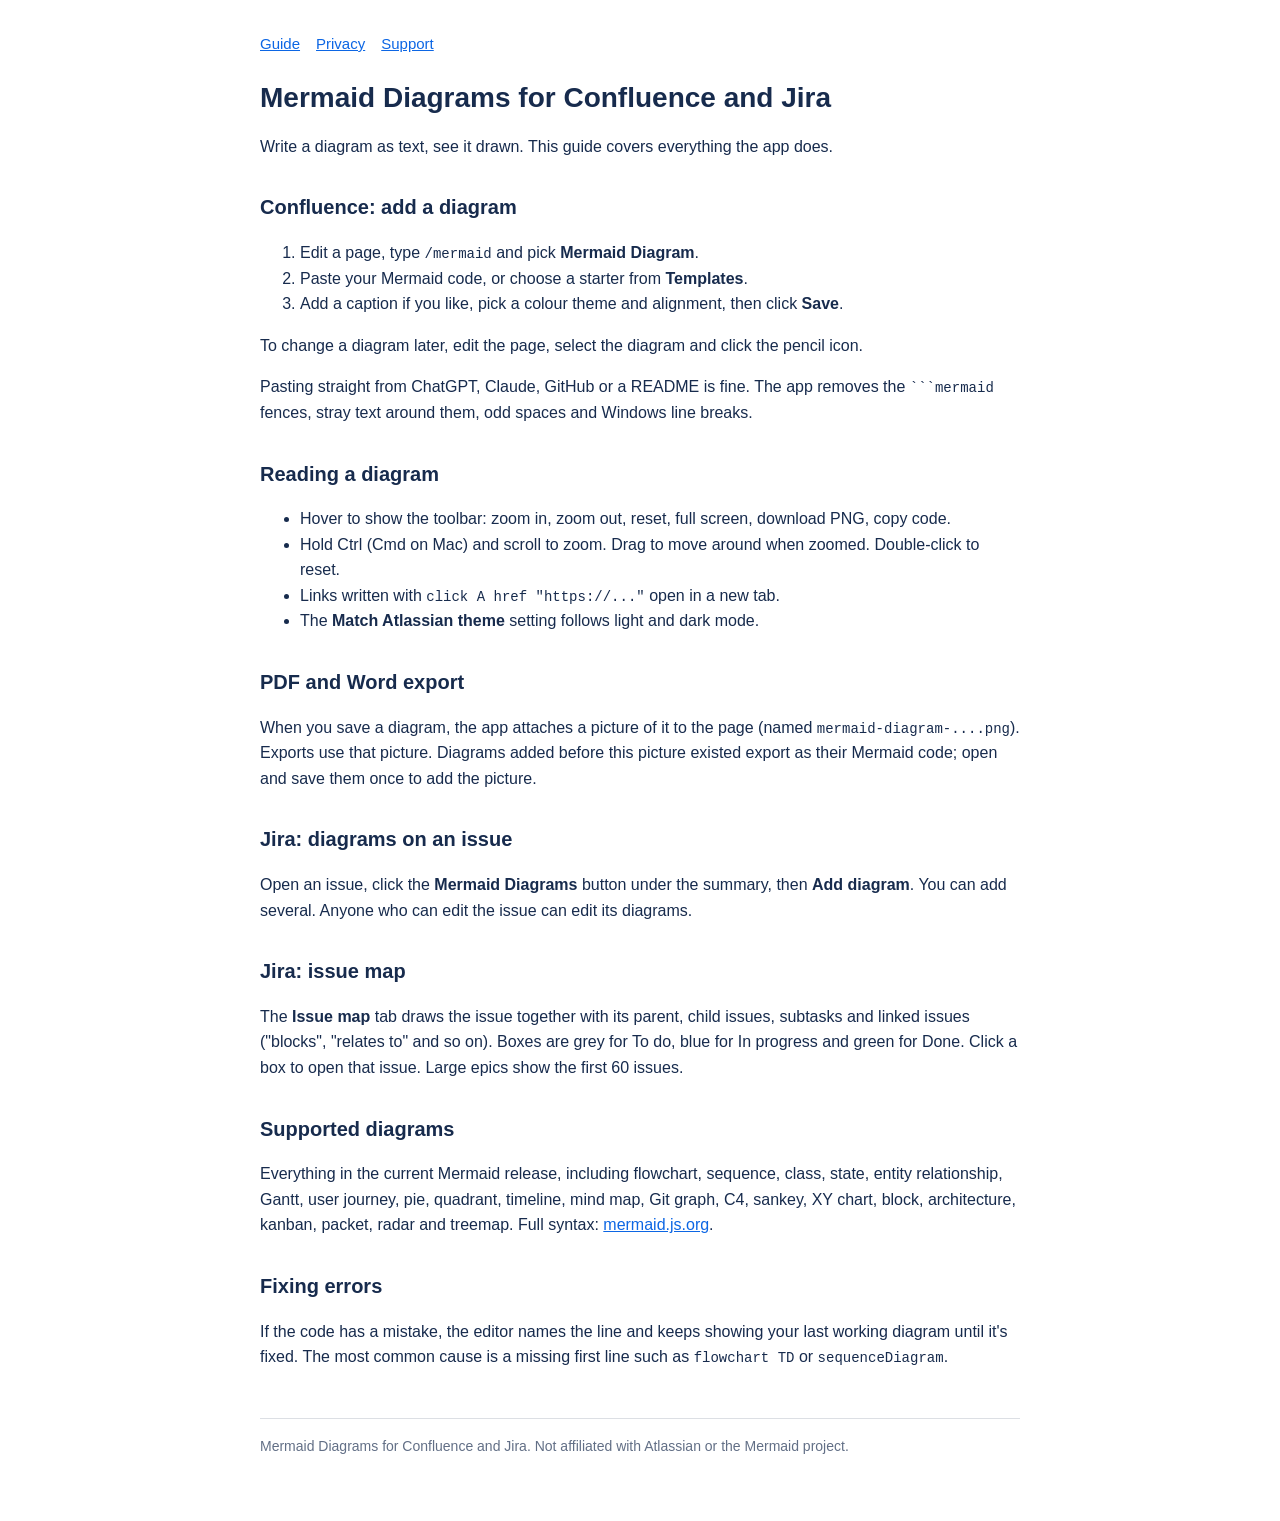
==== index.html @ 721a8bae "Guide, privacy and support pages for Mermaid Diagrams" ====
<!doctype html><html lang="en"><head><meta charset="utf-8"><meta name="viewport" content="width=device-width,initial-scale=1"><title>Mermaid Diagrams: guide</title><link rel="stylesheet" href="style.css"></head><body><main><nav><a href="index.html">Guide</a><a href="privacy.html">Privacy</a><a href="support.html">Support</a></nav>
<h1>Mermaid Diagrams for Confluence and Jira</h1>
<p>Write a diagram as text, see it drawn. This guide covers everything the app does.</p>
<h2>Confluence: add a diagram</h2>
<ol><li>Edit a page, type <code>/mermaid</code> and pick <strong>Mermaid Diagram</strong>.</li>
<li>Paste your Mermaid code, or choose a starter from <strong>Templates</strong>.</li>
<li>Add a caption if you like, pick a colour theme and alignment, then click <strong>Save</strong>.</li></ol>
<p>To change a diagram later, edit the page, select the diagram and click the pencil icon.</p>
<p>Pasting straight from ChatGPT, Claude, GitHub or a README is fine. The app removes the <code>```mermaid</code> fences, stray text around them, odd spaces and Windows line breaks.</p>
<h2>Reading a diagram</h2>
<ul><li>Hover to show the toolbar: zoom in, zoom out, reset, full screen, download PNG, copy code.</li>
<li>Hold Ctrl (Cmd on Mac) and scroll to zoom. Drag to move around when zoomed. Double-click to reset.</li>
<li>Links written with <code>click A href "https://..."</code> open in a new tab.</li>
<li>The <strong>Match Atlassian theme</strong> setting follows light and dark mode.</li></ul>
<h2>PDF and Word export</h2>
<p>When you save a diagram, the app attaches a picture of it to the page (named <code>mermaid-diagram-....png</code>). Exports use that picture. Diagrams added before this picture existed export as their Mermaid code; open and save them once to add the picture.</p>
<h2>Jira: diagrams on an issue</h2>
<p>Open an issue, click the <strong>Mermaid Diagrams</strong> button under the summary, then <strong>Add diagram</strong>. You can add several. Anyone who can edit the issue can edit its diagrams.</p>
<h2>Jira: issue map</h2>
<p>The <strong>Issue map</strong> tab draws the issue together with its parent, child issues, subtasks and linked issues ("blocks", "relates to" and so on). Boxes are grey for To do, blue for In progress and green for Done. Click a box to open that issue. Large epics show the first 60 issues.</p>
<h2>Supported diagrams</h2>
<p>Everything in the current Mermaid release, including flowchart, sequence, class, state, entity relationship, Gantt, user journey, pie, quadrant, timeline, mind map, Git graph, C4, sankey, XY chart, block, architecture, kanban, packet, radar and treemap. Full syntax: <a href="https://mermaid.js.org/intro/syntax-reference.html">mermaid.js.org</a>.</p>
<h2>Fixing errors</h2>
<p>If the code has a mistake, the editor names the line and keeps showing your last working diagram until it's fixed. The most common cause is a missing first line such as <code>flowchart TD</code> or <code>sequenceDiagram</code>.</p>
<footer>Mermaid Diagrams for Confluence and Jira. Not affiliated with Atlassian or the Mermaid project.</footer></main></body></html>
---- style.css ----
:root{--bg:#fff;--text:#172b4d;--muted:#626f86;--accent:#0c66e4;--line:#dcdfe4}
@media (prefers-color-scheme:dark){:root{--bg:#1d2125;--text:#c7d1db;--muted:#8c9bab;--accent:#579dff;--line:#38414a}}
body{margin:0;background:var(--bg);color:var(--text);font:16px/1.6 -apple-system,BlinkMacSystemFont,"Segoe UI",Roboto,Arial,sans-serif}
main{max-width:760px;margin:0 auto;padding:32px 16px 64px}
nav{display:flex;gap:16px;flex-wrap:wrap;margin-bottom:24px;font-size:15px}
a{color:var(--accent)} h1{font-size:28px;line-height:1.25} h2{margin-top:32px;font-size:20px}
code,pre{font-family:ui-monospace,Menlo,Consolas,monospace;font-size:14px} pre{background:rgba(127,127,127,.12);padding:12px;border-radius:6px;overflow-x:auto}
.muted{color:var(--muted)} footer{margin-top:48px;border-top:1px solid var(--line);padding-top:16px;font-size:14px;color:var(--muted)}
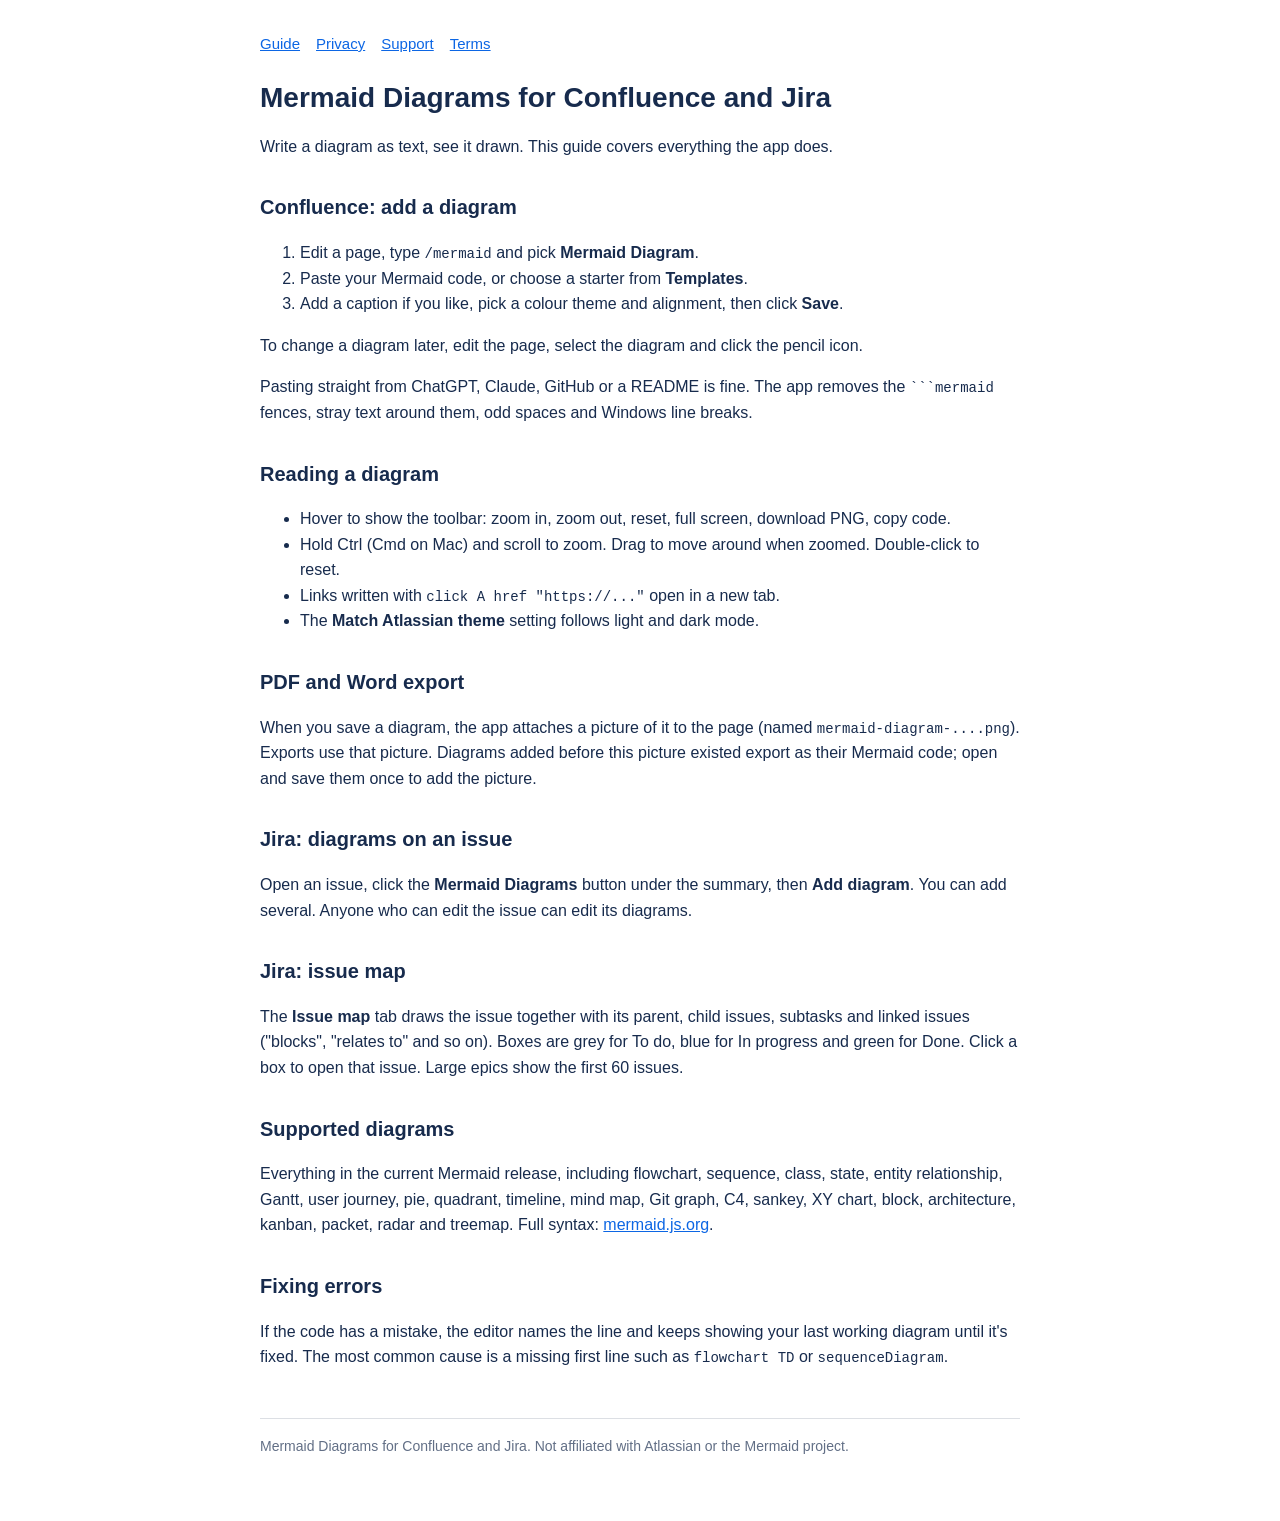
==== commit e5a662fd: "Add terms page" ====
--- a/index.html
+++ b/index.html
@@ -1,4 +1,4 @@
-<!doctype html><html lang="en"><head><meta charset="utf-8"><meta name="viewport" content="width=device-width,initial-scale=1"><title>Mermaid Diagrams: guide</title><link rel="stylesheet" href="style.css"></head><body><main><nav><a href="index.html">Guide</a><a href="privacy.html">Privacy</a><a href="support.html">Support</a></nav>
+<!doctype html><html lang="en"><head><meta charset="utf-8"><meta name="viewport" content="width=device-width,initial-scale=1"><title>Mermaid Diagrams: guide</title><link rel="stylesheet" href="style.css"></head><body><main><nav><a href="index.html">Guide</a><a href="privacy.html">Privacy</a><a href="support.html">Support</a><a href="terms.html">Terms</a></nav>
 <h1>Mermaid Diagrams for Confluence and Jira</h1>
 <p>Write a diagram as text, see it drawn. This guide covers everything the app does.</p>
 <h2>Confluence: add a diagram</h2>
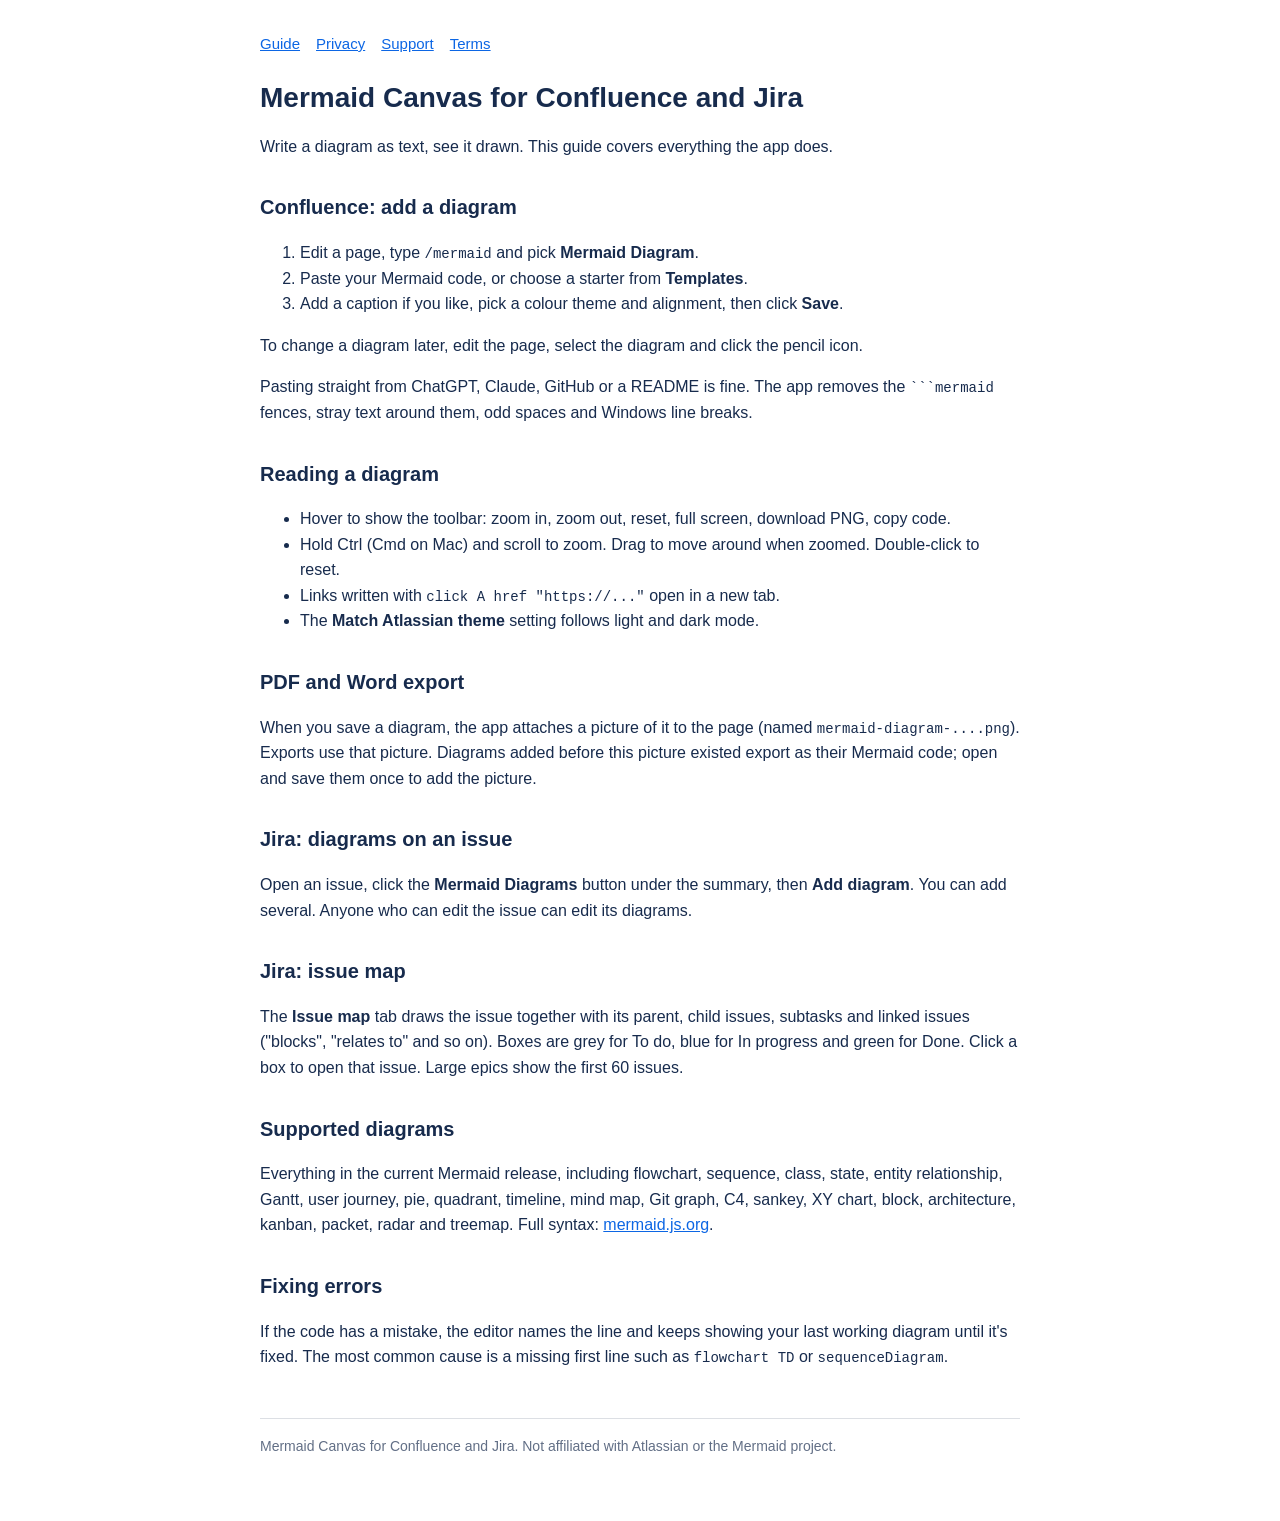
==== commit fd8bf51e: "Use listed product name Mermaid Canvas; fix terms page title" ====
--- a/index.html
+++ b/index.html
@@ -1,5 +1,5 @@
-<!doctype html><html lang="en"><head><meta charset="utf-8"><meta name="viewport" content="width=device-width,initial-scale=1"><title>Mermaid Diagrams: guide</title><link rel="stylesheet" href="style.css"></head><body><main><nav><a href="index.html">Guide</a><a href="privacy.html">Privacy</a><a href="support.html">Support</a><a href="terms.html">Terms</a></nav>
-<h1>Mermaid Diagrams for Confluence and Jira</h1>
+<!doctype html><html lang="en"><head><meta charset="utf-8"><meta name="viewport" content="width=device-width,initial-scale=1"><title>Mermaid Canvas: guide</title><link rel="stylesheet" href="style.css"></head><body><main><nav><a href="index.html">Guide</a><a href="privacy.html">Privacy</a><a href="support.html">Support</a><a href="terms.html">Terms</a></nav>
+<h1>Mermaid Canvas for Confluence and Jira</h1>
 <p>Write a diagram as text, see it drawn. This guide covers everything the app does.</p>
 <h2>Confluence: add a diagram</h2>
 <ol><li>Edit a page, type <code>/mermaid</code> and pick <strong>Mermaid Diagram</strong>.</li>
@@ -22,4 +22,4 @@
 <p>Everything in the current Mermaid release, including flowchart, sequence, class, state, entity relationship, Gantt, user journey, pie, quadrant, timeline, mind map, Git graph, C4, sankey, XY chart, block, architecture, kanban, packet, radar and treemap. Full syntax: <a href="https://mermaid.js.org/intro/syntax-reference.html">mermaid.js.org</a>.</p>
 <h2>Fixing errors</h2>
 <p>If the code has a mistake, the editor names the line and keeps showing your last working diagram until it's fixed. The most common cause is a missing first line such as <code>flowchart TD</code> or <code>sequenceDiagram</code>.</p>
-<footer>Mermaid Diagrams for Confluence and Jira. Not affiliated with Atlassian or the Mermaid project.</footer></main></body></html>
+<footer>Mermaid Canvas for Confluence and Jira. Not affiliated with Atlassian or the Mermaid project.</footer></main></body></html>
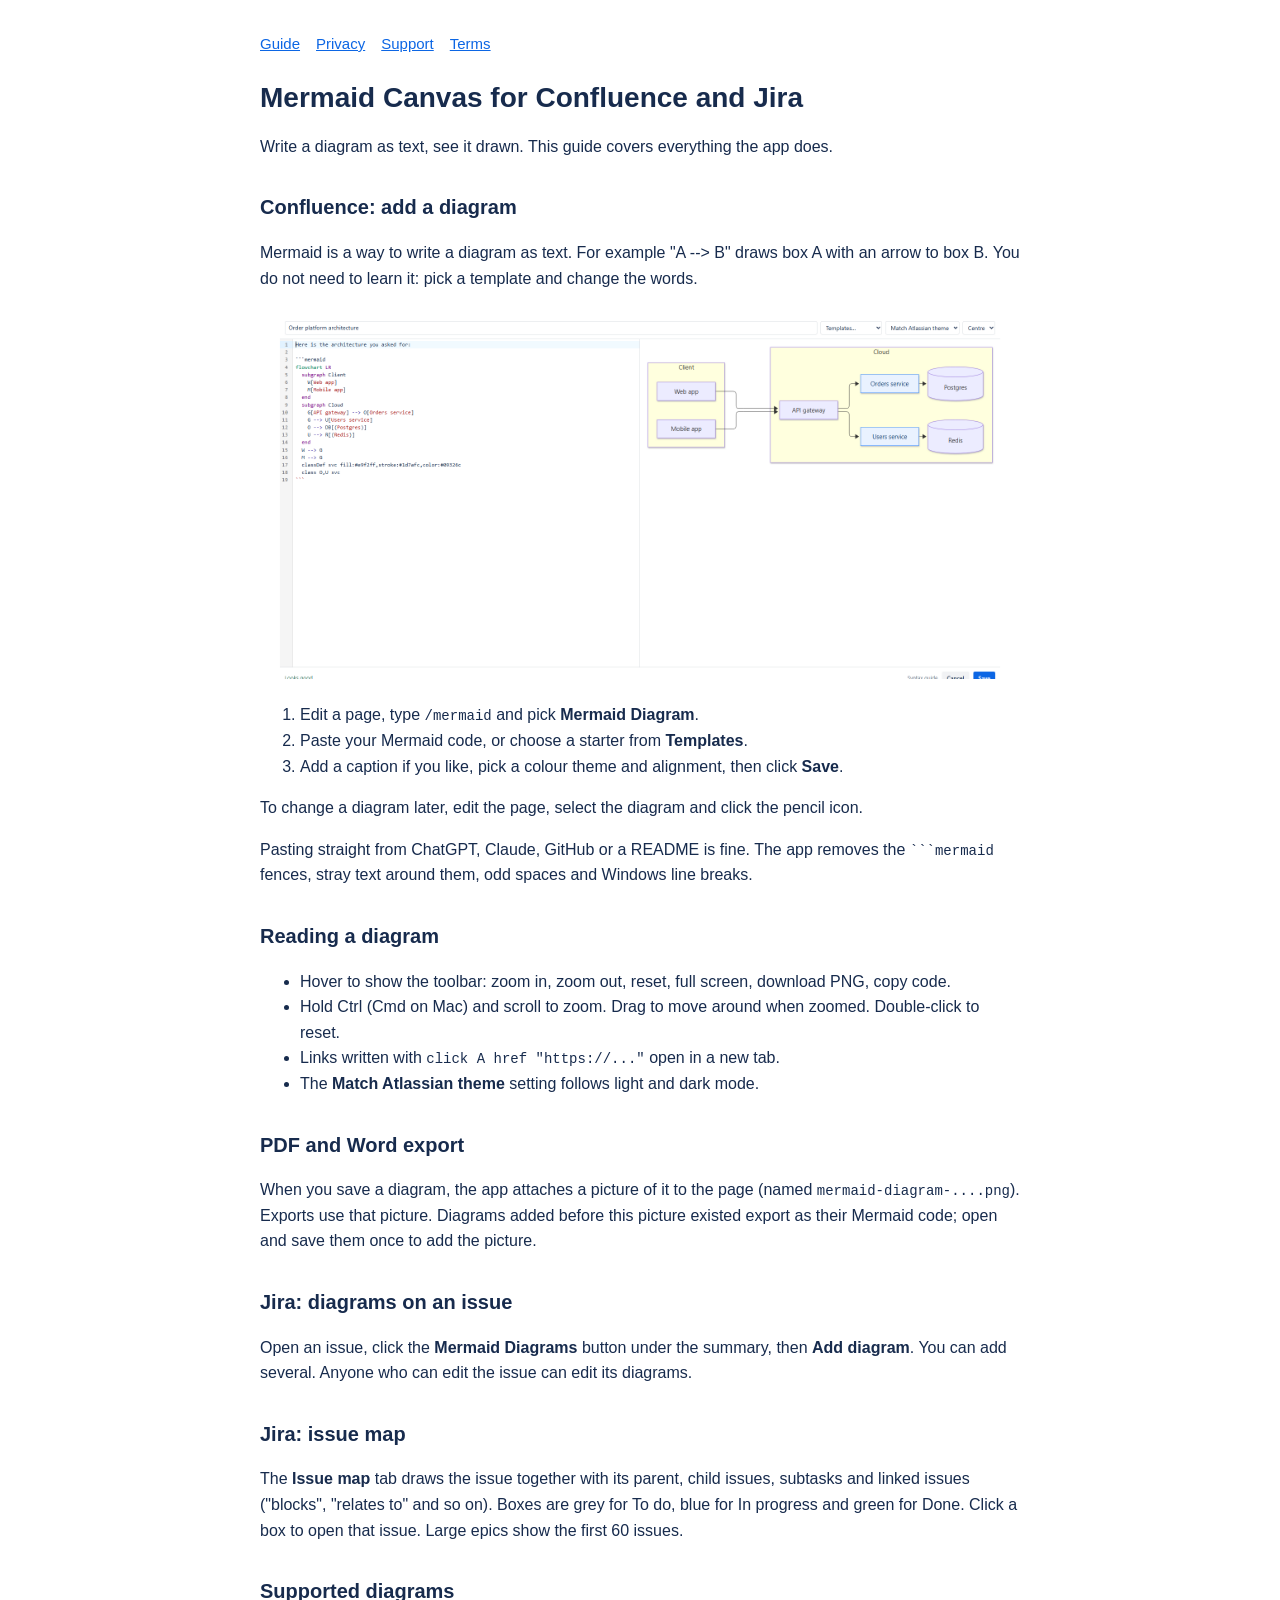
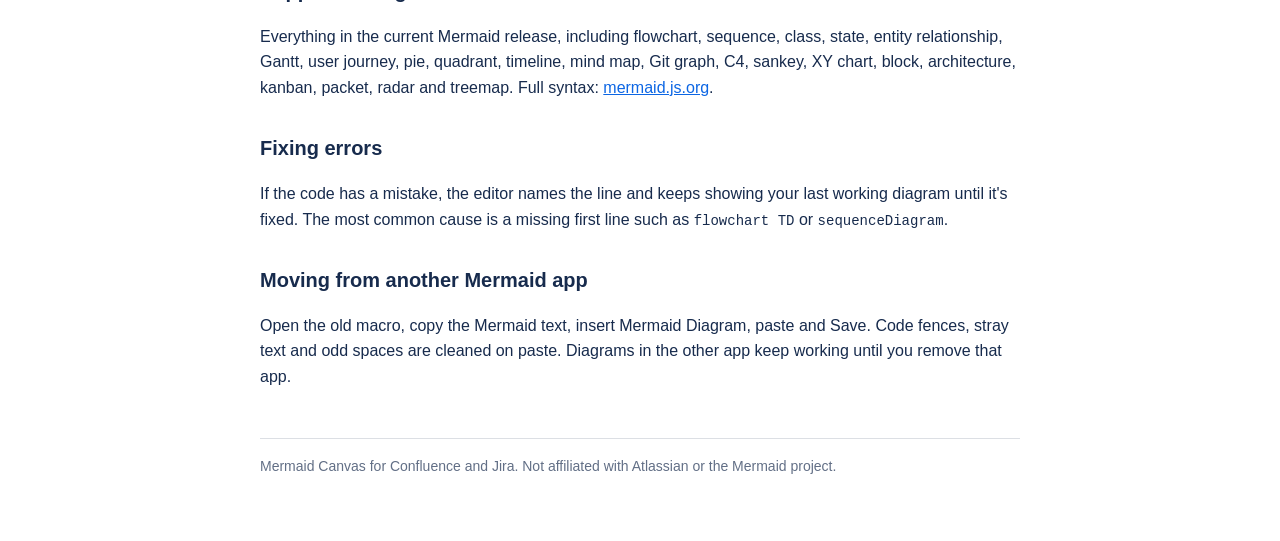
==== commit 9776b337: "Guide: what Mermaid is, editor picture, moving from another app" ====
--- a/index.html
+++ b/index.html
@@ -2,6 +2,8 @@
 <h1>Mermaid Canvas for Confluence and Jira</h1>
 <p>Write a diagram as text, see it drawn. This guide covers everything the app does.</p>
 <h2>Confluence: add a diagram</h2>
+<p>Mermaid is a way to write a diagram as text. For example "A --> B" draws box A with an arrow to box B. You do not need to learn it: pick a template and change the words.</p>
+<img src="1-editor.png" alt="Editor with code on the left and the drawn diagram on the right" style="max-width:100%">
 <ol><li>Edit a page, type <code>/mermaid</code> and pick <strong>Mermaid Diagram</strong>.</li>
 <li>Paste your Mermaid code, or choose a starter from <strong>Templates</strong>.</li>
 <li>Add a caption if you like, pick a colour theme and alignment, then click <strong>Save</strong>.</li></ol>
@@ -22,4 +24,5 @@
 <p>Everything in the current Mermaid release, including flowchart, sequence, class, state, entity relationship, Gantt, user journey, pie, quadrant, timeline, mind map, Git graph, C4, sankey, XY chart, block, architecture, kanban, packet, radar and treemap. Full syntax: <a href="https://mermaid.js.org/intro/syntax-reference.html">mermaid.js.org</a>.</p>
 <h2>Fixing errors</h2>
 <p>If the code has a mistake, the editor names the line and keeps showing your last working diagram until it's fixed. The most common cause is a missing first line such as <code>flowchart TD</code> or <code>sequenceDiagram</code>.</p>
+<h2>Moving from another Mermaid app</h2><p>Open the old macro, copy the Mermaid text, insert Mermaid Diagram, paste and Save. Code fences, stray text and odd spaces are cleaned on paste. Diagrams in the other app keep working until you remove that app.</p>
 <footer>Mermaid Canvas for Confluence and Jira. Not affiliated with Atlassian or the Mermaid project.</footer></main></body></html>
